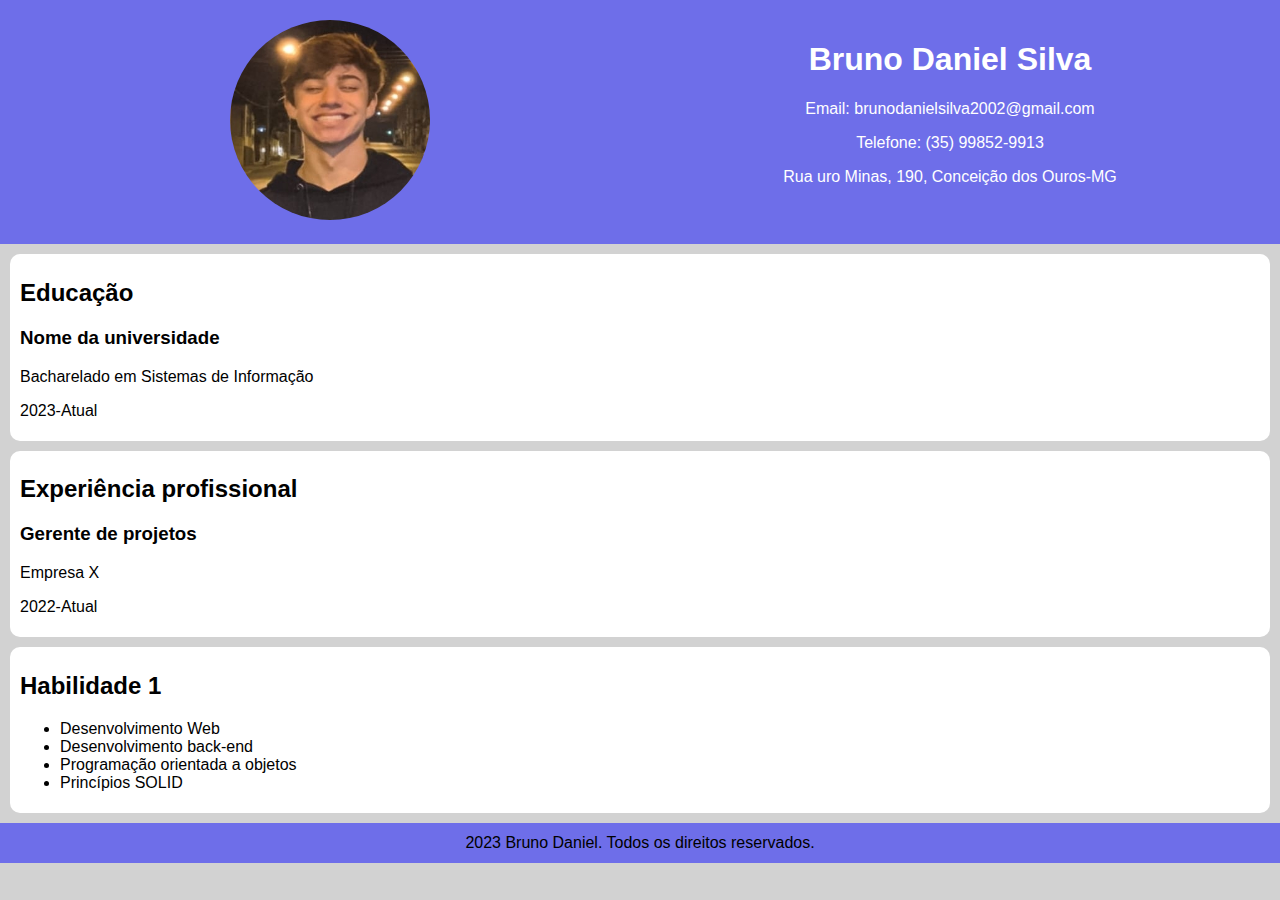
==== Aula01 - Currículo/index - aula01.html @ d8061c9e "ajustes" ====
<!DOCTYPE html>
<html>
    <head>
        <title>Minha página pessoal</title>
        <link rel="stylesheet" href="style - aula01.css">
    </head>
    <body>
        <header>

            <div id="foto">
                <img id="foto-perfil" src="foto perfil.jpg" alt="Foto de perfil">
            </div>

            <div id="informações">
                <h1>Bruno Daniel Silva</h1>
                <p>Email: brunodanielsilva2002@gmail.com</p>
                <p>Telefone: (35) 99852-9913</p>
                <p>Rua uro Minas, 190, Conceição dos Ouros-MG</p>
            </div>


        </header>

        <section class="education">
            <h2>Educação</h1>
            <div class="item">
                <h3>Nome da universidade</h3>
                <p>Bacharelado em Sistemas de Informação</p>
                <p>2023-Atual</p>
            </div>
        </section>

        <section class="experience">
            <h2>Experiência profissional</h1>
            <div class="item">
                <h3>Gerente de projetos</h3>
                <p>Empresa X</p>
                <p>2022-Atual</p>
            </div>
        </section>

        <section class="skills">
                <h2>Habilidade 1</h2>
                <ul>
                    <li>Desenvolvimento Web</li>
                    <li>Desenvolvimento back-end</li>
                    <li>Programação orientada a objetos</li>
                    <li>Princípios SOLID</li>
                </ul>
            </div>
        </section>

        <footer>
            <p>2023 Bruno Daniel. Todos os direitos reservados.</p>
        </footer>

    </body>
</html>
---- Aula01 - Currículo/style - aula01.css ----
body{
    font-family: Arial, Helvetica, sans-serif;
    margin: 0;
    padding: 0;
    background-color: rgba(128, 128, 128, 0.352);
}

header{
    background-color: rgb(110, 110, 233);
    color: white;
    padding: 20px;
    text-align: center;
    display: grid;
    grid-template-columns: repeat(2, 2fr);
}

#informações p{
    text-align: center;
    align-items: center;
    justify-content: center;
}

.education{
    margin: 10px;
    padding: 5px 10px 5px 10px;
    border-radius: 10px;
    background-color: white;
}

.experience{
    margin: 10px;
    padding: 5px 10px 5px 10px;
    border-radius: 10px;
    background-color: white;

}

.skills{
    margin: 10px;
    padding: 5px 10px 5px 10px;
    border-radius: 10px;
    background-color: white;

}

#foto-perfil{
    border-radius: 50%;
    height: 200px;
    width: 200px;
}

section{
    padding: 0px 20px 0px 20px;
}

footer p{
    display: flex;
    background-color: rgb(110, 110, 233);
    justify-content: center;
    text-align: center;
    align-items: center;
    margin: 0%;
    height: 40px;
}
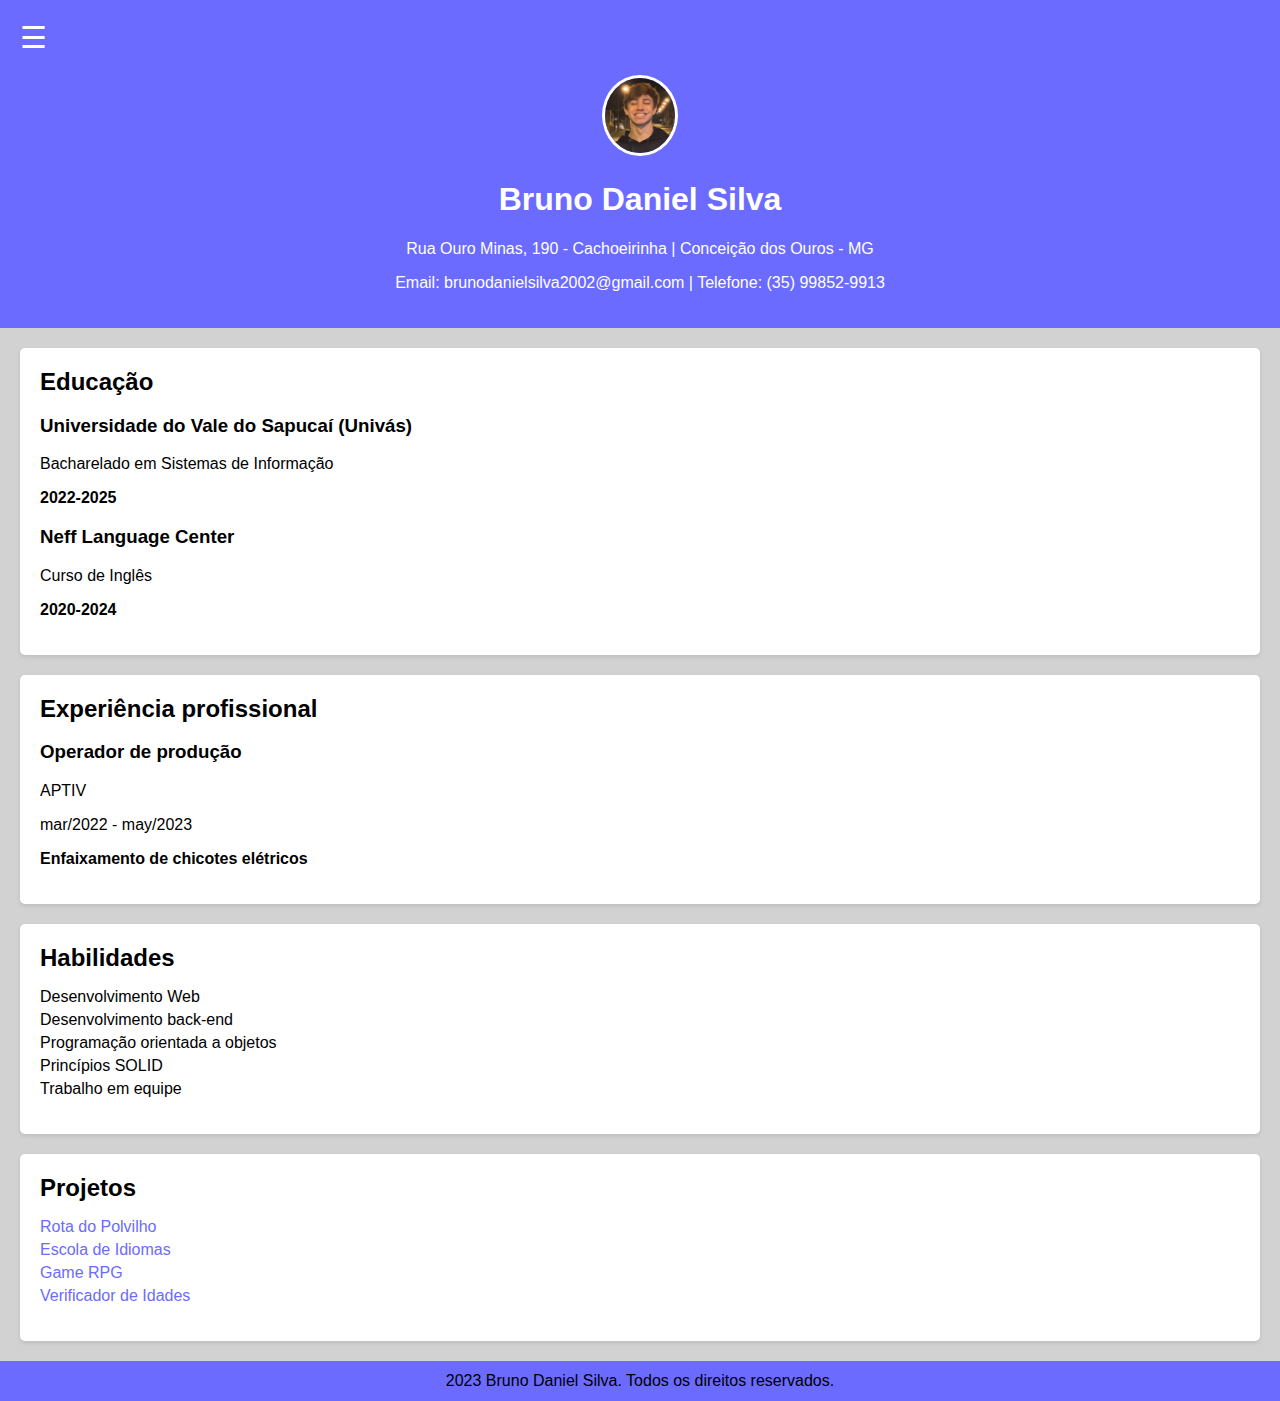
==== commit 60a42fd4: "Curriculo finalizado" ====
--- a/Aula01 - Currículo/index - aula01.html
+++ b/Aula01 - Currículo/index - aula01.html
@@ -5,54 +5,89 @@
         <link rel="stylesheet" href="style - aula01.css">
     </head>
     <body>
+        <div id="hamburguinho">
+            <button id="hamburguer" class="hamb-icone">&#9776;</button>
+
+        <nav class="menuzinho">
+            <ul>
+                <li><a href="index - aula01.html" id="info-link">Home</a></li>
+                <li><a href="#education">Educação</a></li>
+                <li><a href="#experience">Experiência Profissional</a></li>
+                <li><a href="#skills">Habilidades</a></li>
+                <li><a href="#projects">Projetos</a></li>
+                <li><a href="Pagina de contato.html">Contato</a></li>
+
+            </ul>
+        </nav>
+
+        </div>
+        
         <header>
 
-            <div id="foto">
-                <img id="foto-perfil" src="foto perfil.jpg" alt="Foto de perfil">
-            </div>
+            <img src="foto perfil.jpg" alt="Foto de perfil">
 
             <div id="informações">
                 <h1>Bruno Daniel Silva</h1>
-                <p>Email: brunodanielsilva2002@gmail.com</p>
-                <p>Telefone: (35) 99852-9913</p>
-                <p>Rua uro Minas, 190, Conceição dos Ouros-MG</p>
+                <p>Rua Ouro Minas, 190 - Cachoeirinha | Conceição dos Ouros - MG</p>
+                <p>Email: brunodanielsilva2002@gmail.com | Telefone: (35) 99852-9913</p>
+                <p></p>
             </div>
-
+            
 
         </header>
 
-        <section class="education">
-            <h2>Educação</h1>
-            <div class="item">
-                <h3>Nome da universidade</h3>
-                <p>Bacharelado em Sistemas de Informação</p>
-                <p>2023-Atual</p>
-            </div>
+        <main>
+            <section id="education" class="education">
+                <h2>Educação</h1>
+                <div class="item">
+                    <h3>Universidade do Vale do Sapucaí (Univás)</h3>
+                    <p>Bacharelado em Sistemas de Informação</p>
+                    <p><strong>2022-2025</strong></p>
+                </div>
+
+                <div class="item">
+                    <h3>Neff Language Center</h3>
+                    <p>Curso de Inglês</p>
+                    <p><strong>2020-2024</strong></p>
+                </div>
+            </section>
+    
+            <section id="experience" class="experience">
+                <h2>Experiência profissional</h1>
+                <div class="item">
+                    <h3>Operador de produção</h3>
+                    <p>APTIV</p>
+                    <p>mar/2022 - may/2023</p>
+                    <p><strong>Enfaixamento de chicotes elétricos</strong></p>
+                </div>
+            </section>
+    
+            <section id="skills" class="skills">
+                    <h2>Habilidades</h2>
+                    <ul>
+                        <li>Desenvolvimento Web</li>
+                        <li>Desenvolvimento back-end</li>
+                        <li>Programação orientada a objetos</li>
+                        <li>Princípios SOLID</li>
+                        <li>Trabalho em equipe</li>
+                    </ul>
+            </section>
+    
+            <section id="projects" class="projects">
+                <h2>Projetos</h2>
+                <ul>
+                    <li><a href="https://brunoodaniel.github.io/rotatop/paginaInicial/paginaInicial.html" target="_blank">Rota do Polvilho</a></li>
+                    <li><a href="https://github.com/brunoodaniel/EscolaDeIdiomas" target="_blank">Escola de Idiomas</a></li>
+                    <li><a href="https://github.com/brunoodaniel/RPGGame" target="_blank">Game RPG</a></li>
+                    <li><a href="https://github.com/brunoodaniel/VerificadorDeIdades" target="_blank">Verificador de Idades</a></li>
+                </ul>
         </section>
-
-        <section class="experience">
-            <h2>Experiência profissional</h1>
-            <div class="item">
-                <h3>Gerente de projetos</h3>
-                <p>Empresa X</p>
-                <p>2022-Atual</p>
-            </div>
-        </section>
-
-        <section class="skills">
-                <h2>Habilidade 1</h2>
-                <ul>
-                    <li>Desenvolvimento Web</li>
-                    <li>Desenvolvimento back-end</li>
-                    <li>Programação orientada a objetos</li>
-                    <li>Princípios SOLID</li>
-                </ul>
-            </div>
-        </section>
+        </main>
 
         <footer>
-            <p>2023 Bruno Daniel. Todos os direitos reservados.</p>
+            <p>2023 Bruno Daniel Silva. Todos os direitos reservados.</p>
         </footer>
 
+    <script src="script - aula01.js"></script>
     </body>
 </html>--- a/Aula01 - Currículo/style - aula01.css
+++ b/Aula01 - Currículo/style - aula01.css
@@ -6,12 +6,57 @@
 }
 
 header{
-    background-color: rgb(110, 110, 233);
+    background-color: rgb(107, 107, 255);
     color: white;
+    padding: 0px 20px 20px 20px;
+    text-align: center;
+}
+
+#hamburguinho{
+    background-color: rgb(107, 107, 255);
+}
+
+header img{
+    border-radius: 50%;
+    height: auto;
+    width: 70px;
+    border: 3px solid #fff;
+}
+
+section {
+    background-color: #fff;
+    margin: 20px;
     padding: 20px;
-    text-align: center;
-    display: grid;
-    grid-template-columns: repeat(2, 2fr);
+    border-radius: 5px;
+    box-shadow: 0 2px 4px rgba(0, 0, 0, 0.1);
+}
+
+section h2 {
+    font-size: 30   px;
+    margin: 0;
+}
+
+ul {
+    list-style: none;
+    padding: 0;
+}
+
+ul li {
+    margin: 5px 0;
+}
+
+ul li a {
+    text-decoration: none;
+    color: #3498db;
+}
+
+.projects ul li a{
+    color: rgb(107, 107, 255);
+}
+
+.projects ul li a:hover{    
+    text-decoration: underline;
+    color: black;
 }
 
 #informações p{
@@ -20,45 +65,66 @@
     justify-content: center;
 }
 
-.education{
-    margin: 10px;
-    padding: 5px 10px 5px 10px;
-    border-radius: 10px;
-    background-color: white;
-}
-
-.experience{
-    margin: 10px;
-    padding: 5px 10px 5px 10px;
-    border-radius: 10px;
-    background-color: white;
-
-}
-
-.skills{
-    margin: 10px;
-    padding: 5px 10px 5px 10px;
-    border-radius: 10px;
-    background-color: white;
-
-}
-
-#foto-perfil{
-    border-radius: 50%;
-    height: 200px;
-    width: 200px;
-}
-
-section{
-    padding: 0px 20px 0px 20px;
-}
-
 footer p{
     display: flex;
-    background-color: rgb(110, 110, 233);
+    background-color: rgb(107, 107, 255);
     justify-content: center;
     text-align: center;
     align-items: center;
     margin: 0%;
     height: 40px;
+}
+
+
+
+
+
+
+
+
+
+
+
+
+.hamb-icone {
+    background: none;
+    border: none;
+    padding: 0;
+    font-size: 30px;
+    cursor: pointer;
+    color: white;
+    margin: 20px;
+}
+
+.menuzinho {
+    position: fixed;
+    left: -250px;
+    top: 0;
+    height: 100%;
+    width: 250px;
+    background-color: #333;
+    transition: left 0.5s ease; /* Adicione a transição aqui */
+}
+
+.menuzinho a {
+    padding: 15px;
+    text-decoration: none;
+    font-size: 18px;
+    color: white;
+    display: block;
+    transition: background-color 0.3s ease; /* Adicione a transição aqui */
+}
+
+.menuzinho a:hover {
+    background-color: #555;
+}
+
+#informações, main, footer {
+    margin-left: 0;
+    transition: margin-left 0.5s ease; /* Adicione a transição aqui */
+}
+
+/* Adicione este estilo para o menu aberto */
+.open {
+    left: 0;
 }